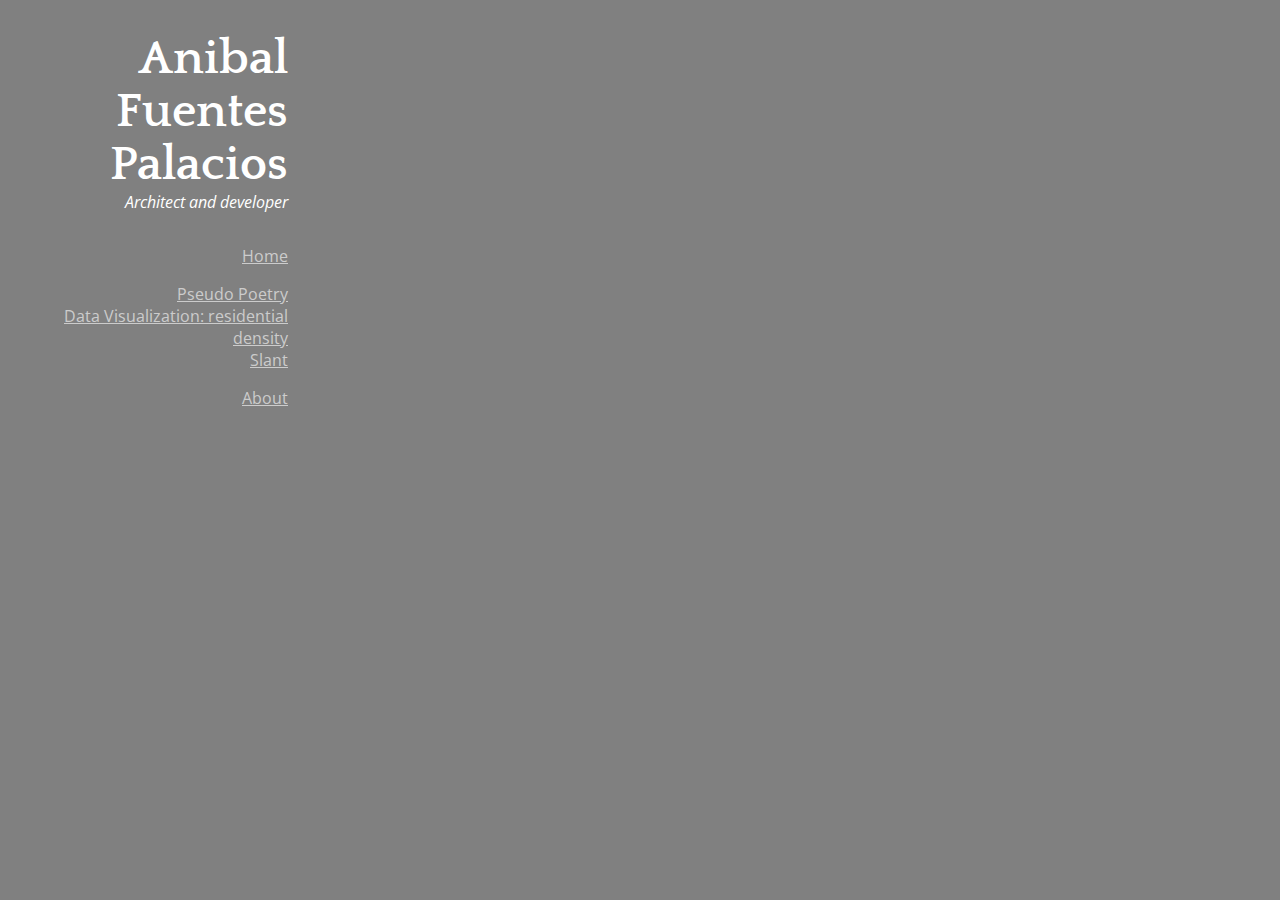
==== about.html @ 5b46a51d "First style commit" ====
<!DOCTYPE html>
<html lang="en">
    <head>
        <meta charset="UTF-8">
        <meta name="viewport" content="width=device-width, initial-scale=1.0">
        <title>About - Anibal Fuentes-Palacios' Porfolio</title>
        <link rel="stylesheet" href="./styles.css">
        <script type="text/javascript" src="script.js"></script>
    </head>
    <body id="about">
        <header>
            <h1>Anibal Fuentes Palacios</h1>
            <p class="bajada">Architect and developer</p>
            <nav>
                <ul>
                    <li class="home"><a href="./index.html">Home</a></li>
                    <li><a href="#">Pseudo Poetry</a></li>
                    <li><a href="#">Data Visualization: residential density</a></li>
                    <li><a href="#">Slant</a></li>
                    <li class="about"><a href="#">About</a></li>
                </ul>
            </nav>
        </header>
        <main>
            <article id="article-about">

            </article>                    
                
        </main>
        <footer>

        </footer>
    </body>
</html>
---- styles.css ----
@import url('https://fonts.googleapis.com/css2?family=Open+Sans:ital,wght@0,300;1,300&family=Quattrocento:wght@700&display=swap');


*{
    box-sizing: border-box;
    margin: 0;
    transition: color 0.5s ease;
}

body{
    display: grid;
    background-color: grey;
    color: white;
    grid-template-columns: repeat(4, 1fr);
    column-gap: 4rem;
    padding: 2rem;
    font-family: 'Open Sans', sans-serif;
}

a{
    color: #ffff00;
}

header{
    grid-area: 1 / 1 / 2 / 2;
    text-align: right;
}

main {
    grid-area: 1 / 2 / 2 / 5;
    display: inline-grid;
    grid-template-columns: repeat(3, 1fr);
    column-gap: 3rem;
}

main article{
    width: 100%;
    margin-bottom: 1rem;
}

h1, h2{
    font-family: 'Quattrocento', serif;
}

h1{
    font-size: 3rem;
}


main h2{
    text-transform: uppercase;
    text-decoration: none;
    color: white;
    margin: 1rem 0;

}

main a{
    text-decoration: none;
}

main h2:hover{
    color: #ffff00;
}

.bajada{
    font-style: italic;
}
nav{
    padding: 2rem 0;
}

nav a{
    color: #ccc;
    transition: color 0.5s ease;
}

nav a:hover{
    color: #ffff00;
}

nav ul{
    padding: 0 0 0 1rem;
}

nav li{
    list-style: none;
}

nav .about{
    margin-top: 1rem;
}

nav .home{
    margin-bottom: 1rem;
}

article img{
    max-width: 100%;
}
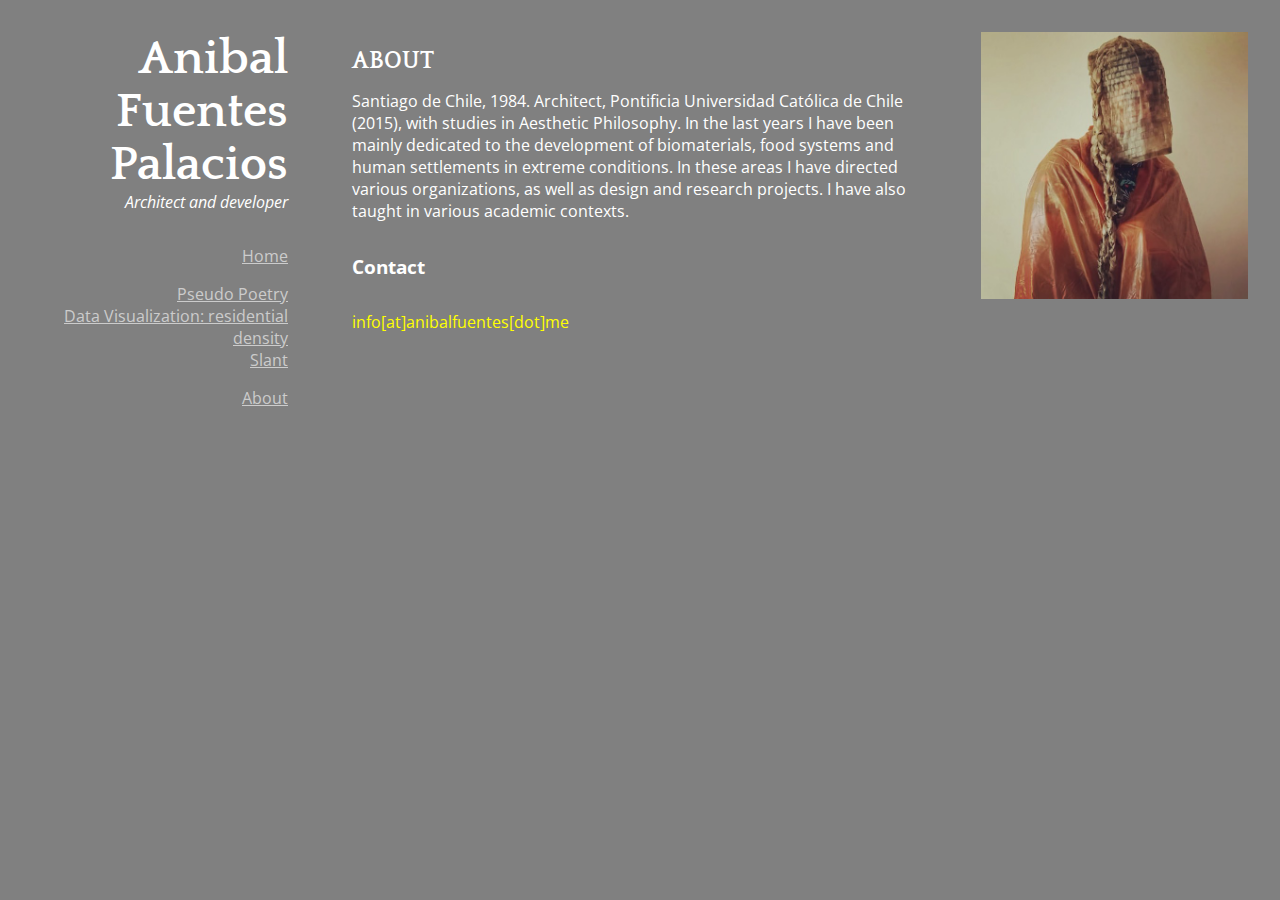
==== commit ef632326: "About added" ====
--- a/about.html
+++ b/about.html
@@ -23,8 +23,14 @@
         </header>
         <main>
             <article id="article-about">
-
-            </article>                    
+                <h2>About</h2>
+                <p>Santiago de Chile, 1984. Architect, Pontificia Universidad Católica de Chile (2015), with studies in Aesthetic Philosophy. In the last years I have been mainly dedicated to the development of biomaterials, food systems and human settlements in extreme conditions. In these areas I have directed various organizations, as well as design and research projects. I have also taught in various academic contexts.</p>
+                <h3>Contact</h3>
+                <a href="mailto:anibalignacio@gmail.com">info[at]anibalfuentes[dot]me</a>
+            </article>              
+            <figure>
+                <img src="./img/about/Main-vestigios.png" alt="Imagen del autor">
+            </figure>      
                 
         </main>
         <footer>
--- a/styles.css
+++ b/styles.css
@@ -32,6 +32,23 @@
     display: inline-grid;
     grid-template-columns: repeat(3, 1fr);
     column-gap: 3rem;
+}
+
+#about main article{
+    grid-area: 1 / 1 / 2 / 3;
+}
+
+#about main figure{
+    grid-area: 1 / 3 / 2 / 4;
+    max-width: 100%;
+}
+
+#about main figure img{
+    max-width: 100%;
+}
+
+main h3{
+    margin: 2rem 0;
 }
 
 main article{
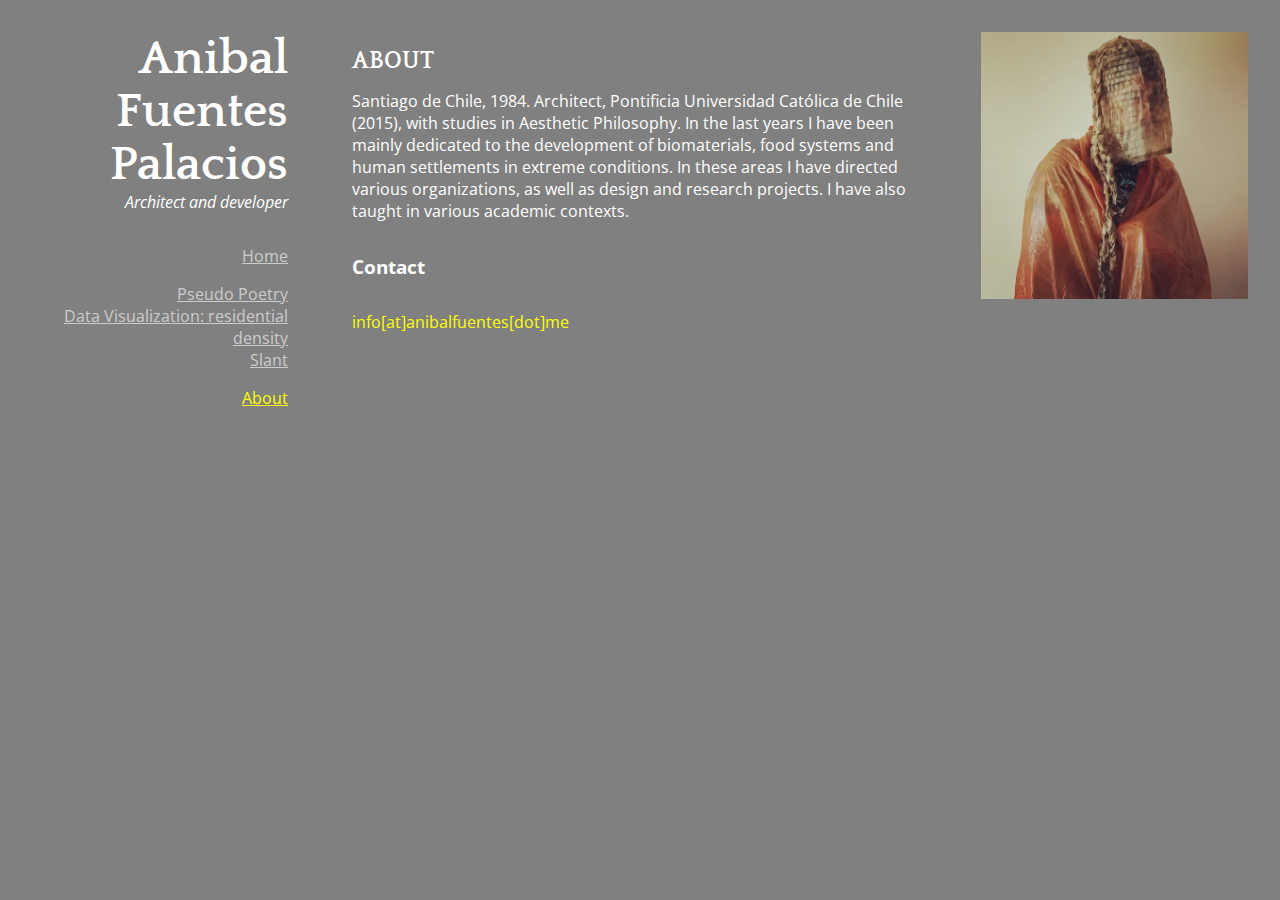
==== commit e5bd10c0: "First js script" ====
--- a/about.html
+++ b/about.html
@@ -3,16 +3,17 @@
     <head>
         <meta charset="UTF-8">
         <meta name="viewport" content="width=device-width, initial-scale=1.0">
+        <script src="./scripto.js" defer></script>
         <title>About - Anibal Fuentes-Palacios' Porfolio</title>
         <link rel="stylesheet" href="./styles.css">
-        <script type="text/javascript" src="script.js"></script>
+        
     </head>
     <body id="about">
         <header>
             <h1>Anibal Fuentes Palacios</h1>
             <p class="bajada">Architect and developer</p>
             <nav>
-                <ul>
+                <ul id="menu">
                     <li class="home"><a href="./index.html">Home</a></li>
                     <li><a href="#">Pseudo Poetry</a></li>
                     <li><a href="#">Data Visualization: residential density</a></li>
@@ -33,7 +34,7 @@
             </figure>      
                 
         </main>
-        <footer>
+        <footer id="footer">
 
         </footer>
     </body>
